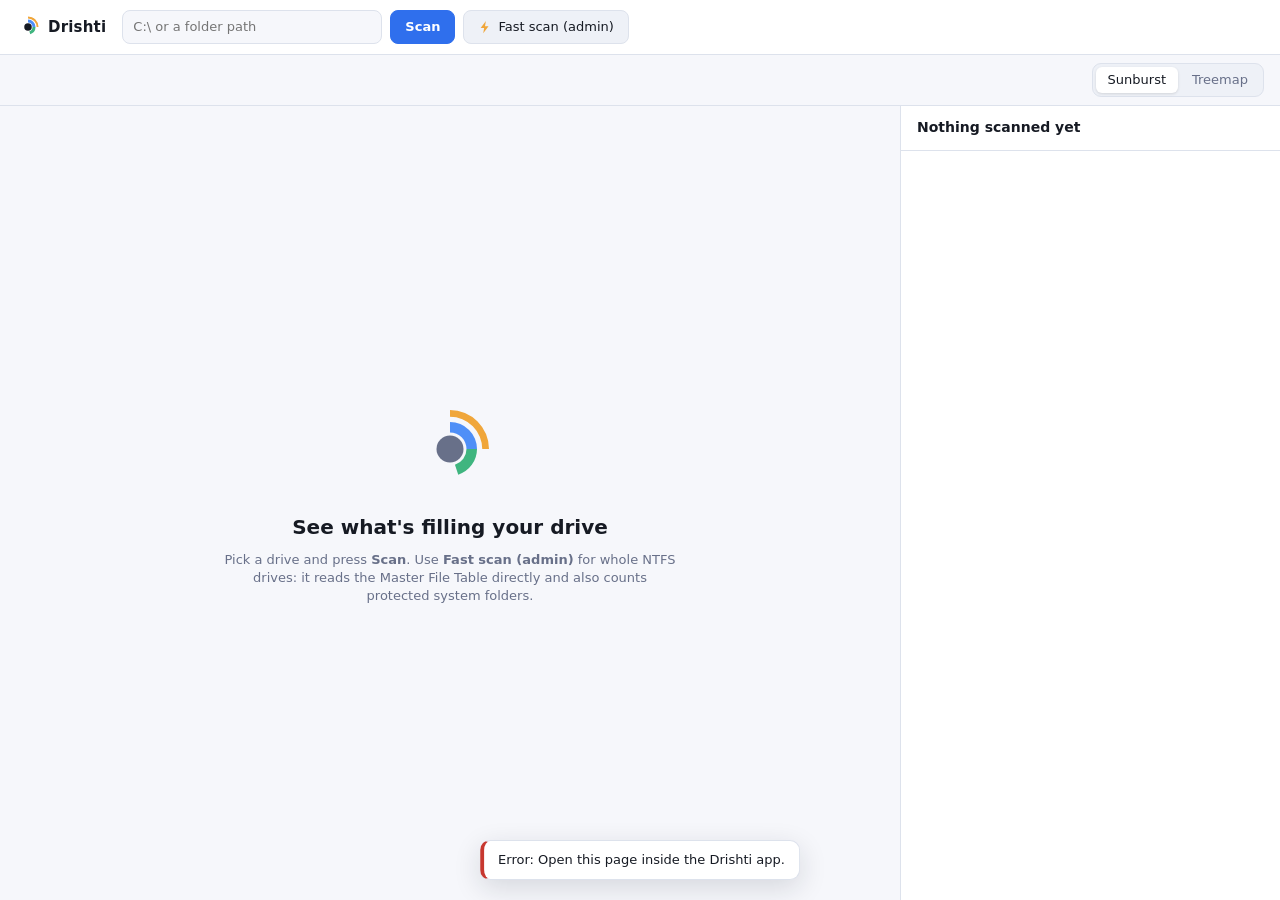
==== crates/app/ui/index.html @ 8aaa176c "Phases 1-3: fast scanners, MFT reader, Tauri app, review fixes - core: struct-of-arrays Index, valid" ====
<!doctype html>
<html lang="en">
<head>
  <meta charset="utf-8">
  <meta name="viewport" content="width=device-width, initial-scale=1">
  <title>Drishti</title>
  <link rel="stylesheet" href="style.css">
</head>
<body>
  <header class="bar">
    <div class="brand">
      <svg viewBox="0 0 32 32" aria-hidden="true">
        <circle cx="16" cy="16" r="5" fill="currentColor"/>
        <path d="M16 6a10 10 0 0 1 10 10h-4a6 6 0 0 0-6-6z" fill="var(--c1)"/>
        <path d="M26 16a10 10 0 0 1-7 9.5l-1.2-3.8A6 6 0 0 0 22 16z" fill="var(--c2)"/>
        <path d="M16 2a14 14 0 0 1 14 14h-2.5A11.5 11.5 0 0 0 16 4.5z" fill="var(--c3)"/>
      </svg>
      <span>Drishti</span>
    </div>
    <form class="scan" id="scanForm" autocomplete="off">
      <input id="path" list="drives" spellcheck="false" aria-label="Drive or folder to scan" placeholder="C:\ or a folder path">
      <datalist id="drives"></datalist>
      <button type="submit" id="scanBtn" class="btn primary">Scan</button>
      <button type="button" id="adminBtn" class="btn" title="Reads the NTFS Master File Table directly: much faster, and includes protected system folders. Windows will ask for admin permission.">
        <svg viewBox="0 0 16 16" aria-hidden="true"><path d="M9 1 3 9h4l-1 6 6-8H8z" fill="currentColor"/></svg>
        Fast scan (admin)
      </button>
    </form>
    <div class="stats" id="stats"></div>
  </header>

  <nav class="crumbbar">
    <ol class="crumbs" id="crumbs"></ol>
    <div class="seg" role="group" aria-label="Diagram type">
      <button type="button" data-mode="sunburst">Sunburst</button>
      <button type="button" data-mode="treemap">Treemap</button>
    </div>
  </nav>

  <main>
    <section class="chart" id="chart">
      <canvas id="canvas"></canvas>
      <div class="empty" id="empty">
        <svg viewBox="0 0 64 64" aria-hidden="true">
          <circle cx="32" cy="32" r="9" fill="var(--muted)"/>
          <path d="M32 14a18 18 0 0 1 18 18h-7a11 11 0 0 0-11-11z" fill="var(--c1)"/>
          <path d="M50 32a18 18 0 0 1-12.5 17.1l-2.2-6.6A11 11 0 0 0 43 32z" fill="var(--c2)"/>
          <path d="M32 6a26 26 0 0 1 26 26h-4.5A21.5 21.5 0 0 0 32 10.5z" fill="var(--c3)"/>
        </svg>
        <h1>See what's filling your drive</h1>
        <p>Pick a drive and press <b>Scan</b>. Use <b>Fast scan (admin)</b> for whole NTFS drives: it reads the Master File Table directly and also counts protected system folders.</p>
      </div>
      <div class="busy hidden" id="busy">
        <div class="spinner"></div>
        <div id="busyText">Scanning…</div>
      </div>
    </section>
    <aside class="side">
      <div class="side-head">
        <div class="side-title" id="sideTitle">Nothing scanned yet</div>
        <div class="side-sub" id="sideSub"></div>
      </div>
      <ol class="list" id="list"></ol>
    </aside>
  </main>

  <div class="tip hidden" id="tip" role="tooltip"></div>
  <div class="toast hidden" id="toast" role="status"></div>
  <script src="app.js"></script>
</body>
</html>
---- crates/app/ui/style.css ----
:root {
  --bg: #f6f7fb;
  --surface: #ffffff;
  --surface-2: #eef1f7;
  --border: #dde2ec;
  --text: #161a23;
  --muted: #687089;
  --accent: #2f6fed;
  --accent-text: #ffffff;
  --danger: #c7372f;
  --c1: #4f8ff7;
  --c2: #3fb57f;
  --c3: #f0a63a;
  --shadow: 0 8px 28px rgba(20, 26, 40, 0.14);
  --font: "Segoe UI Variable Text", "Segoe UI", system-ui, sans-serif;
  color-scheme: light;
}

@media (prefers-color-scheme: dark) {
  :root:not([data-theme="light"]) {
    --bg: #0f1218;
    --surface: #161a22;
    --surface-2: #1e2430;
    --border: #2a3140;
    --text: #e7eaf1;
    --muted: #8d95aa;
    --accent: #5b8ff9;
    --accent-text: #0b0e14;
    --danger: #ff6b61;
    --shadow: 0 10px 32px rgba(0, 0, 0, 0.45);
    color-scheme: dark;
  }
}

:root[data-theme="dark"] {
  --bg: #0f1218;
  --surface: #161a22;
  --surface-2: #1e2430;
  --border: #2a3140;
  --text: #e7eaf1;
  --muted: #8d95aa;
  --accent: #5b8ff9;
  --accent-text: #0b0e14;
  --danger: #ff6b61;
  --shadow: 0 10px 32px rgba(0, 0, 0, 0.45);
  color-scheme: dark;
}

* { box-sizing: border-box; }

html, body {
  margin: 0;
  height: 100%;
  background: var(--bg);
  color: var(--text);
  font: 13px/1.4 var(--font);
  overflow: hidden;
  user-select: none;
}

body {
  display: grid;
  grid-template-rows: auto auto 1fr;
}

button, input { font: inherit; color: inherit; }

/* Top bar */
.bar {
  display: flex;
  align-items: center;
  gap: 16px;
  padding: 10px 16px;
  background: var(--surface);
  border-bottom: 1px solid var(--border);
}

.brand {
  display: flex;
  align-items: center;
  gap: 8px;
  font-weight: 600;
  font-size: 15px;
  letter-spacing: 0.2px;
}

.brand svg { width: 24px; height: 24px; color: var(--text); }

.scan { display: flex; gap: 8px; align-items: center; }

.scan input {
  width: 260px;
  padding: 7px 10px;
  border: 1px solid var(--border);
  border-radius: 8px;
  background: var(--bg);
  outline: none;
  user-select: text;
}

.scan input:focus { border-color: var(--accent); }

.btn {
  display: inline-flex;
  align-items: center;
  gap: 6px;
  padding: 7px 14px;
  border: 1px solid var(--border);
  border-radius: 8px;
  background: var(--surface-2);
  cursor: pointer;
  white-space: nowrap;
}

.btn svg { width: 14px; height: 14px; color: var(--c3); }
.btn:hover { border-color: var(--muted); }
.btn.primary { background: var(--accent); border-color: var(--accent); color: var(--accent-text); font-weight: 600; }
.btn.primary:hover { filter: brightness(1.08); }
.btn:disabled { opacity: 0.5; cursor: default; }

.stats {
  margin-left: auto;
  color: var(--muted);
  text-align: right;
  font-size: 12px;
  line-height: 1.35;
  min-width: 0;
}

.stats b { color: var(--text); font-weight: 600; }
.stats .hint { color: var(--c3); }

/* Breadcrumbs + view switch */
.crumbbar {
  display: flex;
  align-items: center;
  gap: 12px;
  padding: 8px 16px;
  border-bottom: 1px solid var(--border);
  background: var(--bg);
  min-height: 44px;
}

.crumbs {
  display: flex;
  flex-wrap: wrap;
  align-items: center;
  gap: 2px;
  margin: 0;
  padding: 0;
  list-style: none;
  min-width: 0;
  flex: 1;
}

.crumbs li { display: flex; align-items: center; color: var(--muted); }
.crumbs li + li::before { content: "›"; margin: 0 6px; color: var(--muted); }
.crumbs button {
  border: 0;
  background: none;
  padding: 3px 6px;
  border-radius: 6px;
  cursor: pointer;
  max-width: 260px;
  overflow: hidden;
  text-overflow: ellipsis;
  white-space: nowrap;
}
.crumbs button:hover { background: var(--surface-2); }
.crumbs li:last-child button { color: var(--text); font-weight: 600; }

.seg {
  display: flex;
  padding: 3px;
  gap: 2px;
  background: var(--surface-2);
  border: 1px solid var(--border);
  border-radius: 9px;
}

.seg button {
  border: 0;
  background: none;
  padding: 4px 12px;
  border-radius: 6px;
  cursor: pointer;
  color: var(--muted);
}

.seg button[aria-pressed="true"] { background: var(--surface); color: var(--text); box-shadow: 0 1px 3px rgba(0, 0, 0, 0.12); }

/* Main area */
main {
  display: grid;
  grid-template-columns: minmax(0, 1fr) 380px;
  min-height: 0;
}

.chart { position: relative; min-width: 0; min-height: 0; }
canvas { position: absolute; inset: 0; width: 100%; height: 100%; display: block; }

.empty, .busy {
  position: absolute;
  inset: 0;
  display: flex;
  flex-direction: column;
  align-items: center;
  justify-content: center;
  text-align: center;
  padding: 24px;
  gap: 10px;
}

.empty svg { width: 96px; height: 96px; }
.empty h1 { margin: 6px 0 0; font-size: 20px; font-weight: 600; }
.empty p { margin: 0; max-width: 460px; color: var(--muted); }

.busy { background: color-mix(in srgb, var(--bg) 70%, transparent); backdrop-filter: blur(2px); font-size: 14px; }
.spinner {
  width: 34px;
  height: 34px;
  border-radius: 50%;
  border: 3px solid var(--border);
  border-top-color: var(--accent);
  animation: spin 0.8s linear infinite;
}
@keyframes spin { to { transform: rotate(360deg); } }

.hidden { display: none !important; }

/* Side list */
.side {
  display: flex;
  flex-direction: column;
  min-height: 0;
  border-left: 1px solid var(--border);
  background: var(--surface);
}

.side-head { padding: 12px 16px 10px; border-bottom: 1px solid var(--border); }
.side-title { font-weight: 600; font-size: 14px; overflow: hidden; text-overflow: ellipsis; white-space: nowrap; }
.side-sub { color: var(--muted); font-size: 12px; margin-top: 2px; }

.list { list-style: none; margin: 0; padding: 4px 0; overflow-y: auto; flex: 1; }

.list li {
  display: grid;
  grid-template-columns: 18px minmax(0, 1fr) auto 26px;
  align-items: center;
  gap: 8px;
  padding: 6px 10px 6px 14px;
  cursor: default;
}

.list li.dir { cursor: pointer; }
.list li:hover, .list li.hot { background: var(--surface-2); }
.list .ico { width: 16px; height: 16px; color: var(--muted); }
.list .ico.dir { color: var(--c1); }
.list .nm { min-width: 0; }
.list .t { overflow: hidden; text-overflow: ellipsis; white-space: nowrap; }
.list .tag { font-size: 10px; color: var(--muted); border: 1px solid var(--border); border-radius: 4px; padding: 0 4px; margin-left: 6px; }
.list .barw { height: 4px; border-radius: 2px; background: var(--surface-2); margin-top: 4px; overflow: hidden; }
.list .barw i { display: block; height: 100%; background: var(--accent); border-radius: 2px; }
.list .sz { text-align: right; font-variant-numeric: tabular-nums; white-space: nowrap; }
.list .sz small { display: block; color: var(--muted); font-size: 11px; }
.list .rv {
  width: 24px;
  height: 24px;
  padding: 0;
  border: 0;
  border-radius: 6px;
  background: none;
  color: var(--muted);
  cursor: pointer;
  opacity: 0;
}
.list li:hover .rv { opacity: 1; }
.list .rv:hover { background: var(--border); color: var(--text); }
.list .rv svg { width: 14px; height: 14px; }
.list .more { color: var(--muted); font-size: 12px; justify-content: center; display: flex; padding: 10px; }

/* Tooltip + toast */
.tip {
  position: fixed;
  z-index: 10;
  pointer-events: none;
  min-width: 190px;
  max-width: 360px;
  padding: 10px 12px;
  border-radius: 10px;
  background: var(--surface);
  border: 1px solid var(--border);
  box-shadow: var(--shadow);
}
.tip .tn { font-weight: 600; margin-bottom: 6px; word-break: break-all; }
.tip .tr { display: flex; justify-content: space-between; gap: 16px; color: var(--muted); }
.tip .tr b { color: var(--text); font-weight: 600; font-variant-numeric: tabular-nums; }
.tip .tk { margin-top: 6px; font-size: 11px; color: var(--muted); }

.toast {
  position: fixed;
  left: 50%;
  bottom: 20px;
  transform: translateX(-50%);
  z-index: 20;
  max-width: 560px;
  padding: 10px 14px;
  border-radius: 10px;
  background: var(--surface);
  border: 1px solid var(--border);
  border-left: 4px solid var(--danger);
  box-shadow: var(--shadow);
}
.toast.ok { border-left-color: var(--c2); }

@media (max-width: 1050px) {
  main { grid-template-columns: minmax(0, 1fr) 300px; }
  .scan input { width: 180px; }
}
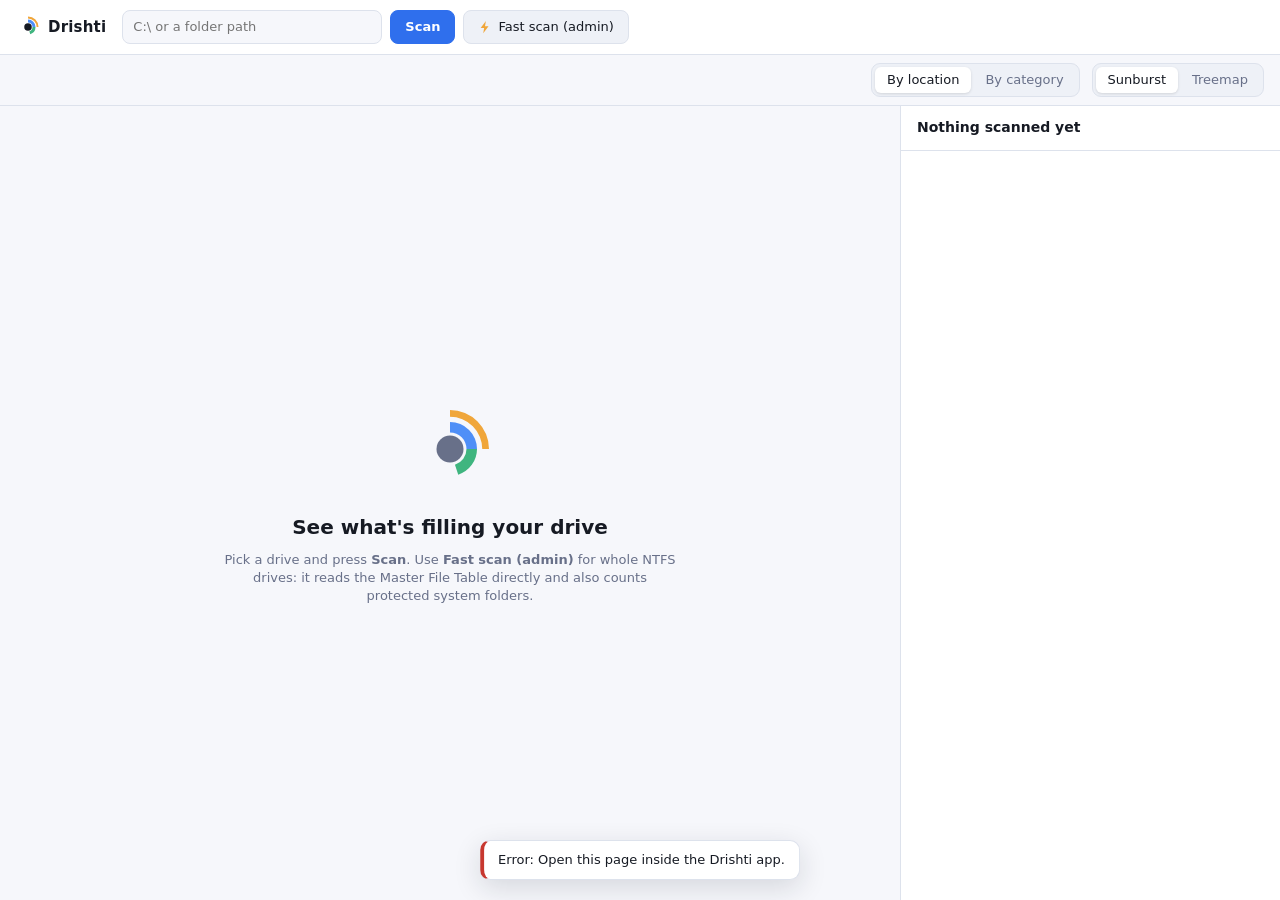
==== commit 8bbb8c59: "Phase 4: categories, by-category view, safe delete - core/classify: rules.json-driven classifier (fo" ====
--- a/crates/app/ui/index.html
+++ b/crates/app/ui/index.html
@@ -31,7 +31,11 @@
 
   <nav class="crumbbar">
     <ol class="crumbs" id="crumbs"></ol>
-    <div class="seg" role="group" aria-label="Diagram type">
+    <div class="seg" id="cmodeSeg" role="group" aria-label="Group by">
+      <button type="button" data-cmode="location">By location</button>
+      <button type="button" data-cmode="category">By category</button>
+    </div>
+    <div class="seg" id="modeSeg" role="group" aria-label="Diagram type">
       <button type="button" data-mode="sunburst">Sunburst</button>
       <button type="button" data-mode="treemap">Treemap</button>
     </div>
@@ -59,10 +63,22 @@
       <div class="side-head">
         <div class="side-title" id="sideTitle">Nothing scanned yet</div>
         <div class="side-sub" id="sideSub"></div>
+        <div class="legend" id="legend"></div>
       </div>
       <ol class="list" id="list"></ol>
     </aside>
   </main>
+
+  <div class="modal hidden" id="modal">
+    <div class="dialog" role="dialog" aria-modal="true" aria-labelledby="mTitle">
+      <h2 id="mTitle"></h2>
+      <div id="mBody"></div>
+      <div class="mActions">
+        <button type="button" class="btn" id="mCancel">Cancel</button>
+        <button type="button" class="btn danger" id="mOk">Move to Recycle Bin</button>
+      </div>
+    </div>
+  </div>
 
   <div class="tip hidden" id="tip" role="tooltip"></div>
   <div class="toast hidden" id="toast" role="status"></div>
--- a/crates/app/ui/style.css
+++ b/crates/app/ui/style.css
@@ -317,3 +317,67 @@
   main { grid-template-columns: minmax(0, 1fr) 300px; }
   .scan input { width: 180px; }
 }
+
+/* Category legend (side panel) */
+.legend { display: flex; flex-wrap: wrap; gap: 6px; margin-top: 10px; }
+.legend:empty { display: none; }
+.chip {
+  display: inline-flex;
+  align-items: center;
+  gap: 6px;
+  padding: 3px 8px;
+  border: 1px solid var(--border);
+  border-radius: 999px;
+  background: var(--surface-2);
+  font-size: 11px;
+  cursor: pointer;
+}
+.chip:hover { border-color: var(--muted); }
+.chip b { font-weight: 600; font-variant-numeric: tabular-nums; }
+.dot { width: 9px; height: 9px; border-radius: 50%; flex: none; display: inline-block; }
+
+/* Safety badges */
+.badge { display: inline-block; font-size: 10px; font-weight: 600; padding: 1px 6px; border-radius: 4px; margin-left: 6px; vertical-align: 1px; }
+.badge.green { background: color-mix(in srgb, #2fa86b 22%, transparent); color: #2fa86b; }
+.badge.yellow { background: color-mix(in srgb, #d99a1e 22%, transparent); color: #c98a10; }
+.badge.red { background: color-mix(in srgb, var(--danger) 20%, transparent); color: var(--danger); }
+.tip .tc { display: flex; align-items: center; gap: 6px; margin: -2px 0 6px; color: var(--muted); }
+.tip .note { margin-top: 6px; color: var(--text); font-size: 12px; line-height: 1.4; }
+
+/* List row tweaks for categories + delete */
+.list li { grid-template-columns: 18px minmax(0, 1fr) auto 26px 26px; }
+.list .cdot { position: relative; }
+.list .cdot .dot { position: absolute; left: -4px; top: -2px; width: 7px; height: 7px; box-shadow: 0 0 0 2px var(--surface); }
+.list .rm:hover { background: color-mix(in srgb, var(--danger) 18%, transparent); color: var(--danger); }
+.list li:hover .rm { opacity: 1; }
+.list .rm[disabled] { visibility: hidden; }
+
+/* Delete dialog */
+.modal {
+  position: fixed;
+  inset: 0;
+  z-index: 30;
+  display: flex;
+  align-items: center;
+  justify-content: center;
+  padding: 16px;
+  background: rgba(0, 0, 0, 0.45);
+}
+.dialog {
+  width: min(560px, 100%);
+  padding: 20px 22px 16px;
+  border-radius: 14px;
+  background: var(--surface);
+  border: 1px solid var(--border);
+  box-shadow: var(--shadow);
+  user-select: text;
+}
+.dialog h2 { margin: 0 0 10px; font-size: 16px; font-weight: 600; word-break: break-all; }
+.dialog .path { font-family: Consolas, "Cascadia Mono", monospace; font-size: 12px; color: var(--muted); word-break: break-all; margin-bottom: 12px; }
+.dialog .facts { display: grid; grid-template-columns: auto 1fr; gap: 4px 14px; margin-bottom: 12px; }
+.dialog .facts span { color: var(--muted); }
+.dialog .note { padding: 10px 12px; border-radius: 8px; background: var(--surface-2); margin-bottom: 10px; line-height: 1.45; }
+.dialog .warn { padding: 10px 12px; border-radius: 8px; background: color-mix(in srgb, var(--danger) 14%, transparent); color: var(--text); margin-bottom: 10px; }
+.mActions { display: flex; justify-content: flex-end; gap: 8px; margin-top: 14px; }
+.btn.danger { background: var(--danger); border-color: var(--danger); color: #fff; font-weight: 600; }
+.btn.danger:hover { filter: brightness(1.08); }
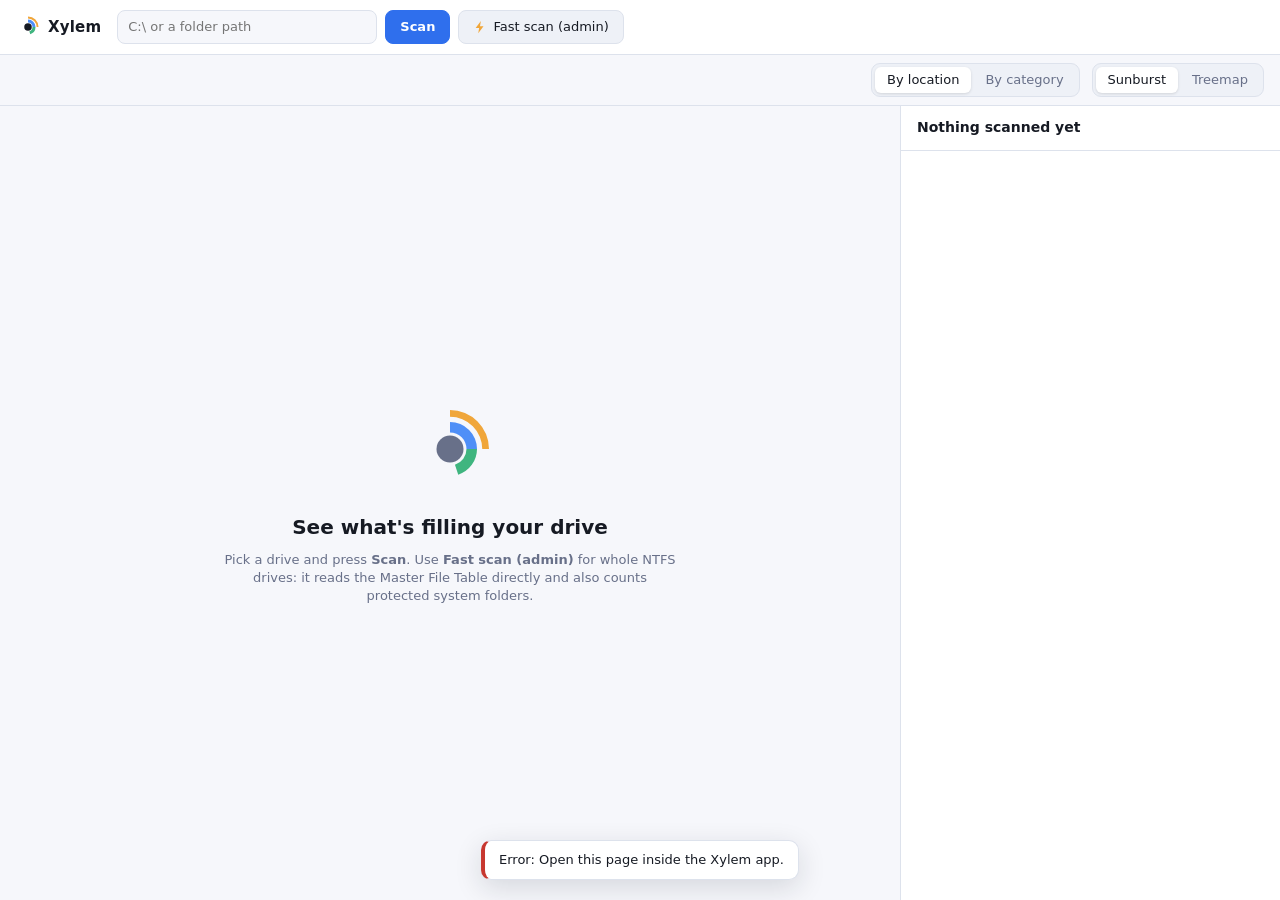
==== commit 56aadaa2: "Rename project Drishti -> Xylem; post-delete counts; long paths - crates xylem-*, binaries xylem.exe" ====
--- a/crates/app/ui/index.html
+++ b/crates/app/ui/index.html
@@ -3,7 +3,7 @@
 <head>
   <meta charset="utf-8">
   <meta name="viewport" content="width=device-width, initial-scale=1">
-  <title>Drishti</title>
+  <title>Xylem</title>
   <link rel="stylesheet" href="style.css">
 </head>
 <body>
@@ -15,7 +15,7 @@
         <path d="M26 16a10 10 0 0 1-7 9.5l-1.2-3.8A6 6 0 0 0 22 16z" fill="var(--c2)"/>
         <path d="M16 2a14 14 0 0 1 14 14h-2.5A11.5 11.5 0 0 0 16 4.5z" fill="var(--c3)"/>
       </svg>
-      <span>Drishti</span>
+      <span>Xylem</span>
     </div>
     <form class="scan" id="scanForm" autocomplete="off">
       <input id="path" list="drives" spellcheck="false" aria-label="Drive or folder to scan" placeholder="C:\ or a folder path">
